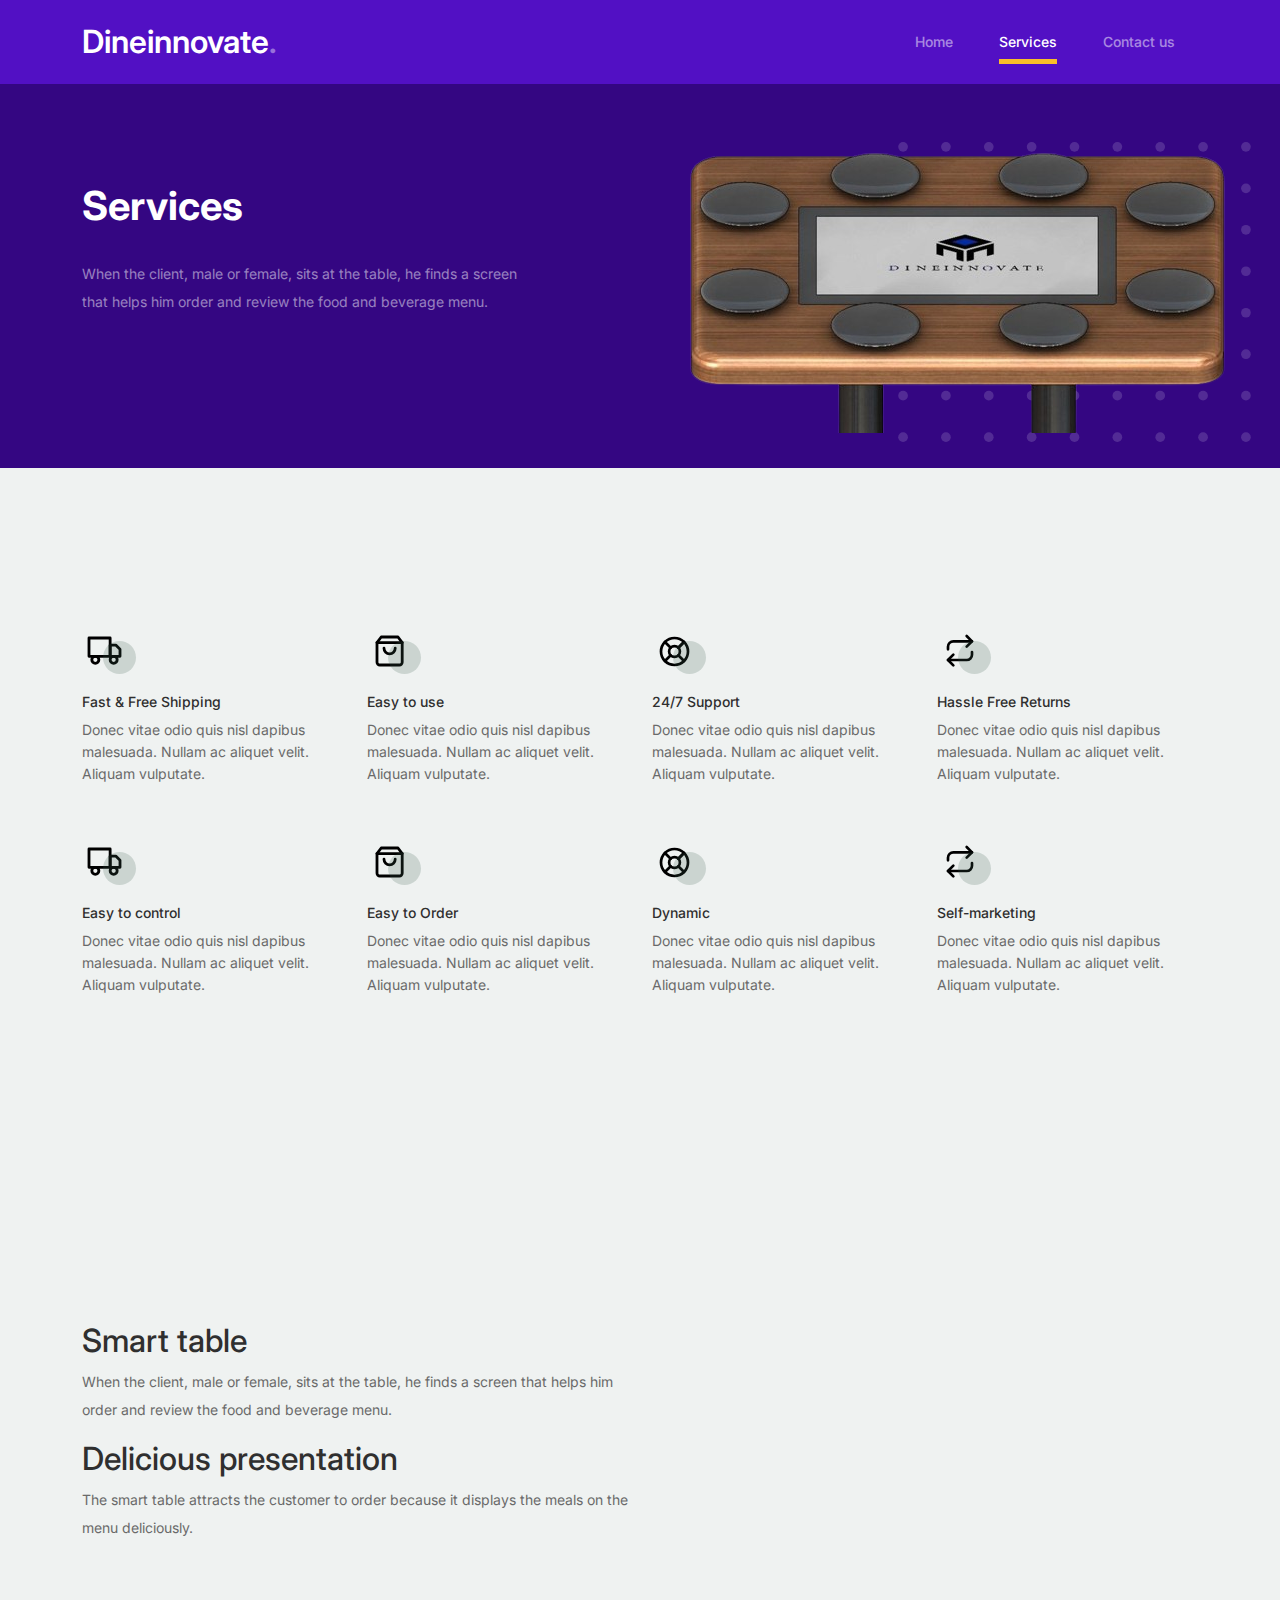
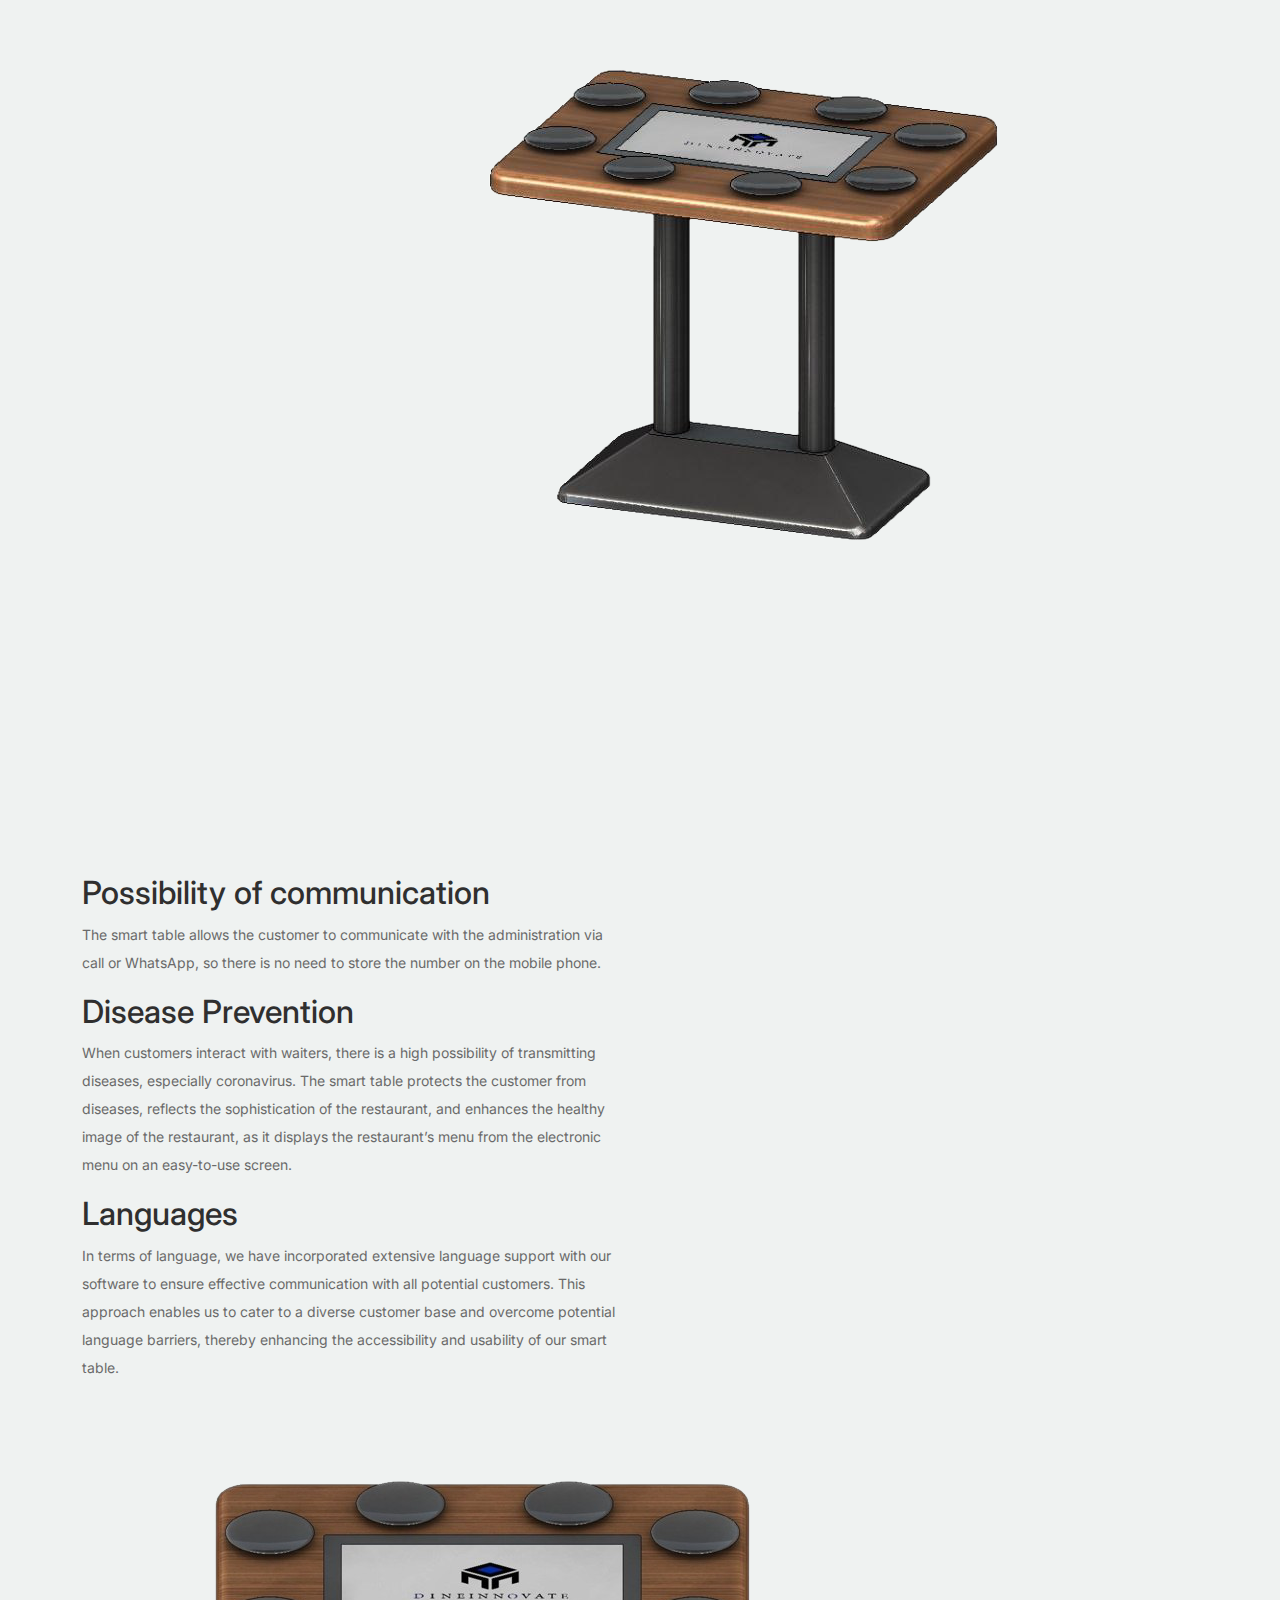
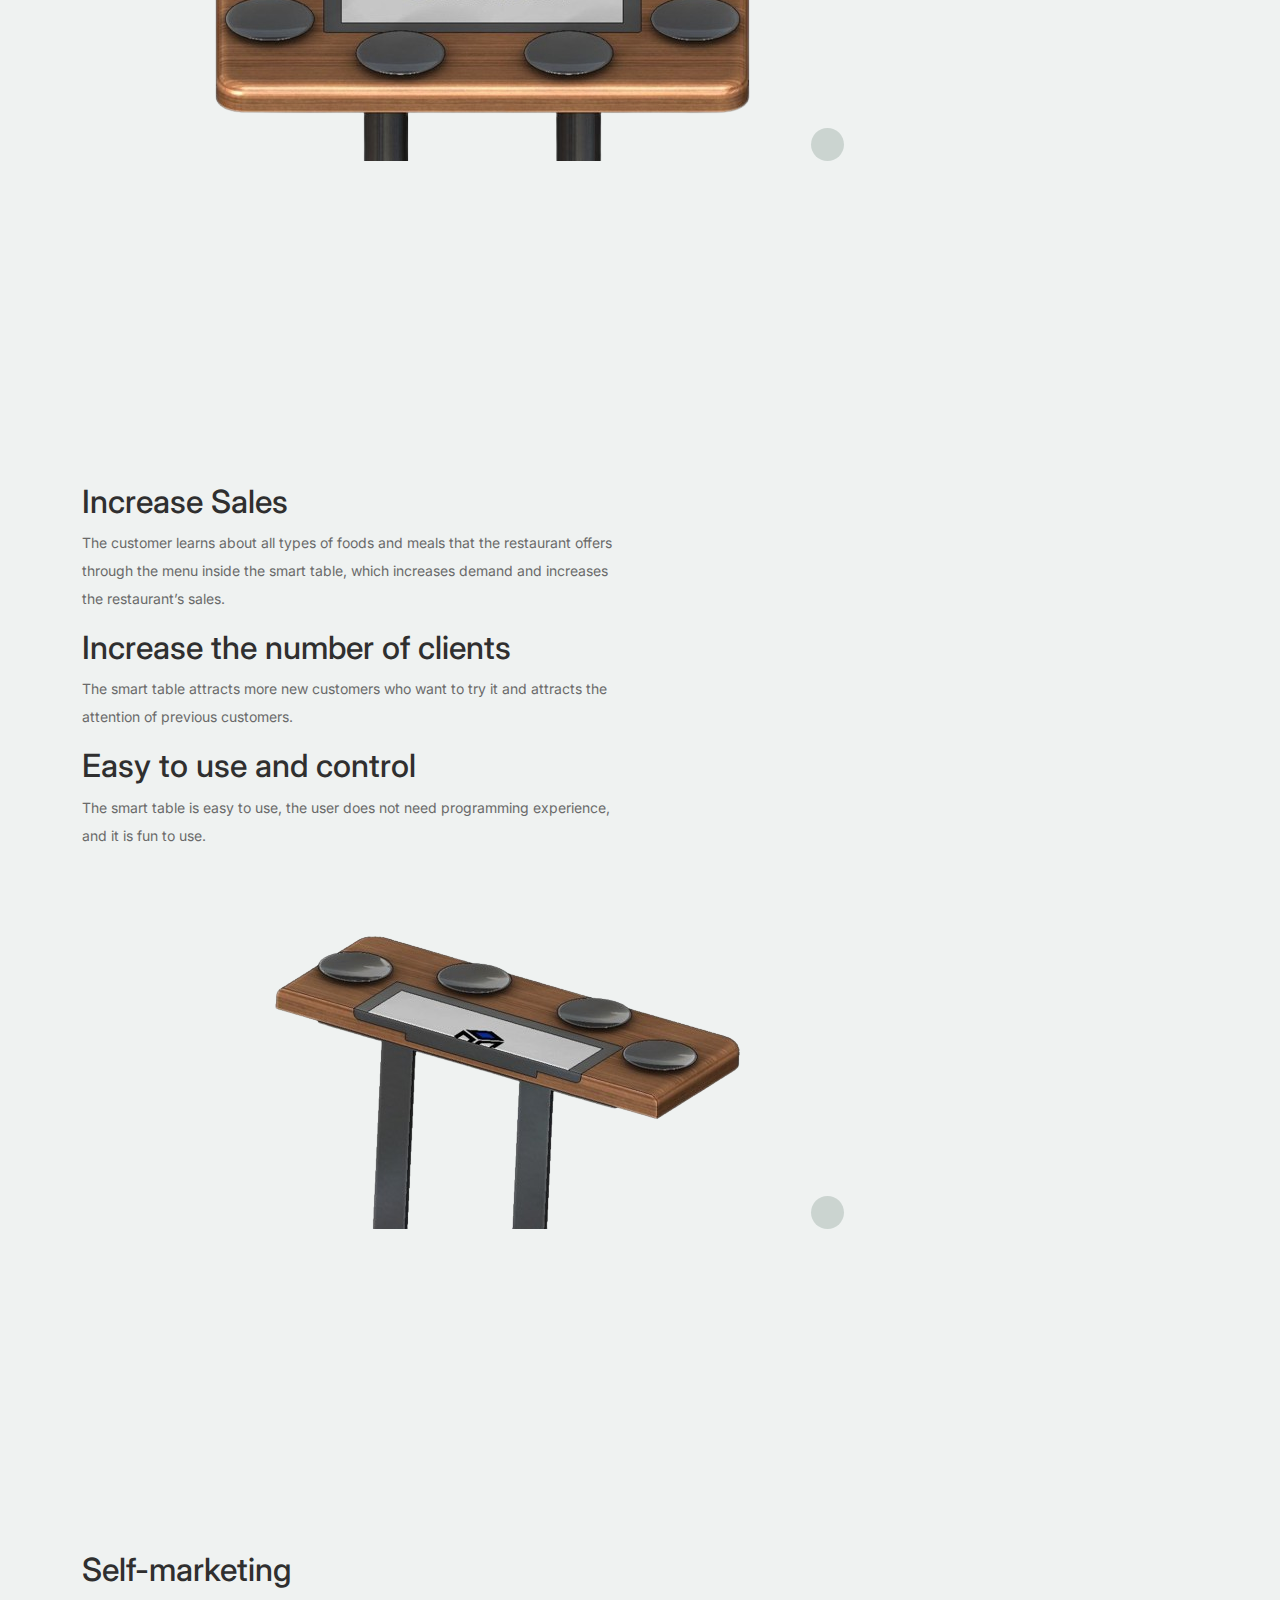
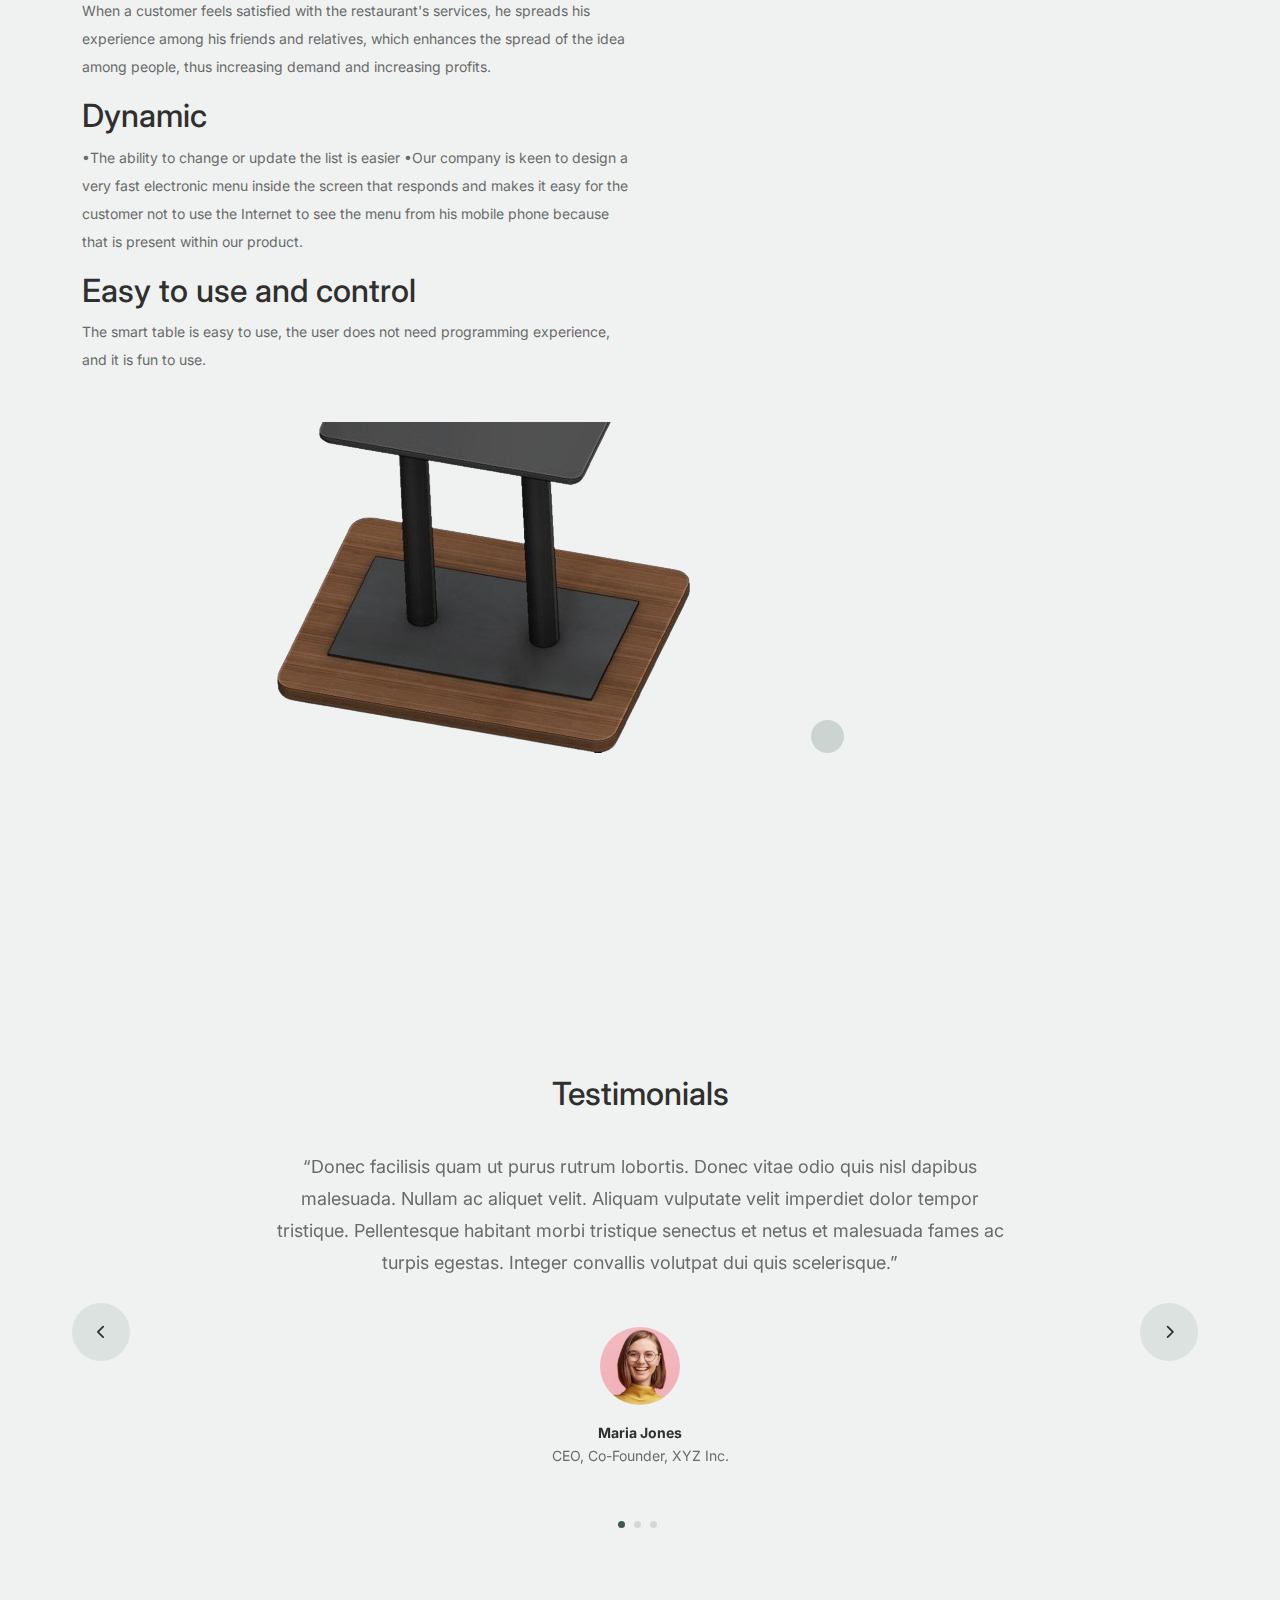
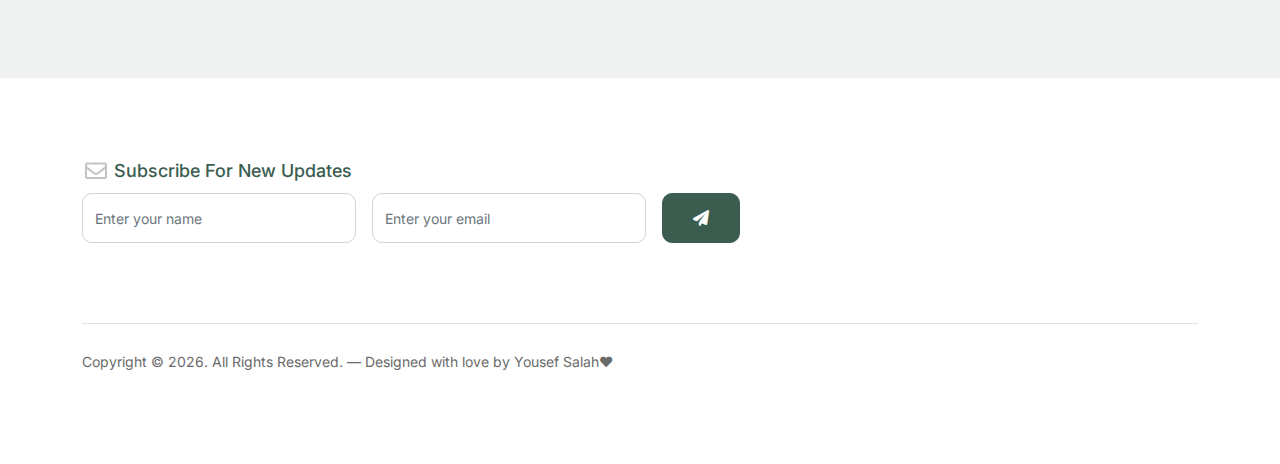
==== services.html @ 90ffde52 "first" ====
<!-- /*
* Bootstrap 5
* Template Name: Furni
* Template Author: Untree.co
* Template URI: https://untree.co/
* License: https://creativecommons.org/licenses/by/3.0/
*/ -->
<!doctype html>
<html lang="en">
<head>
	<meta charset="utf-8">
	<meta name="viewport" content="width=device-width, initial-scale=1, shrink-to-fit=no">
	<meta name="author" content="Untree.co">
	<link rel="shortcut icon" href="icon-removebg-preview.png">

	<meta name="description" content="" />
	<meta name="keywords" content="bootstrap, bootstrap4" />

	<!-- Bootstrap CSS -->
	<link href="css/bootstrap.min.css" rel="stylesheet">
	<link href="https://cdnjs.cloudflare.com/ajax/libs/font-awesome/6.0.0-beta3/css/all.min.css" rel="stylesheet">
	<link href="css/tiny-slider.css" rel="stylesheet">
	<link href="css/style.css" rel="stylesheet">
	<title>Dineinnovate</title>
</head>

	<body>

		<!-- Start Header/Navigation -->
		<nav class="custom-navbar navbar navbar navbar-expand-md navbar-dark bg-dark" arial-label="Furni navigation bar">
		
			<div class="container">
				<a class="navbar-brand" href="index.html">Dineinnovate<span>.</span></a>
		
				<button class="navbar-toggler" type="button" data-bs-toggle="collapse" data-bs-target="#navbarsFurni"
					aria-controls="navbarsFurni" aria-expanded="false" aria-label="Toggle navigation">
					<span class="navbar-toggler-icon"></span>
				</button>
		
				<div class="collapse navbar-collapse" id="navbarsFurni">
					<ul class="custom-navbar-nav navbar-nav ms-auto mb-2 mb-md-0">
						<li >
							<a class="nav-link" href="index.html">Home</a>
						</li>
		
						<li class="nav-item active"><a class="nav-link active" href="services.html">Services</a></li>
						<li><a class="nav-link" href="contact.html">Contact us</a></li>
					</ul>
				</div>
			</div>
		
		</nav>
		<!-- End Header/Navigation -->

		<!-- Start Hero Section -->
			<div class="hero">
				<div class="container">
					<div class="row justify-content-between">
						<div class="col-lg-5">
							<div class="intro-excerpt">
								<h1>Services</h1>
								<p class="mb-4">When the client, male or female, sits at the table, he finds a screen that helps him order and review the food and
								beverage menu.</p>
								
							</div>
						</div>
						<div class="col-lg-7">
							<div class="hero-img-wrap">
								<img src="table/ta4-removebg-preview.png" class="img-fluid">
							</div>
						</div>
					</div>
				</div>
			</div>
		<!-- End Hero Section -->

		

		<!-- Start Why Choose Us Section -->
		<div class="why-choose-section">
			<div class="container">
				
				
				<div class="row my-5">
					<div class="col-6 col-md-6 col-lg-3 mb-4">
						<div class="feature">
							<div class="icon">
								<img src="images/truck.svg" alt="Image" class="imf-fluid">
							</div>
							<h3>Fast &amp; Free Shipping</h3>
							<p>Donec vitae odio quis nisl dapibus malesuada. Nullam ac aliquet velit. Aliquam vulputate.</p>
						</div>
					</div>

					<div class="col-6 col-md-6 col-lg-3 mb-4">
						<div class="feature">
							<div class="icon">
								<img src="images/bag.svg" alt="Image" class="imf-fluid">
							</div>
							<h3>Easy to use </h3>
							<p>Donec vitae odio quis nisl dapibus malesuada. Nullam ac aliquet velit. Aliquam vulputate.</p>
						</div>
					</div>

					<div class="col-6 col-md-6 col-lg-3 mb-4">
						<div class="feature">
							<div class="icon">
								<img src="images/support.svg" alt="Image" class="imf-fluid">
							</div>
							<h3>24/7 Support</h3>
							<p>Donec vitae odio quis nisl dapibus malesuada. Nullam ac aliquet velit. Aliquam vulputate.</p>
						</div>
					</div>

					<div class="col-6 col-md-6 col-lg-3 mb-4">
						<div class="feature">
							<div class="icon">
								<img src="images/return.svg" alt="Image" class="imf-fluid">
							</div>
							<h3>Hassle Free Returns</h3>
							<p>Donec vitae odio quis nisl dapibus malesuada. Nullam ac aliquet velit. Aliquam vulputate.</p>
						</div>
					</div>

					<div class="col-6 col-md-6 col-lg-3 mb-4">
						<div class="feature">
							<div class="icon">
								<img src="images/truck.svg" alt="Image" class="imf-fluid">
							</div>
							<h3>Easy to control</h3>
							<p>Donec vitae odio quis nisl dapibus malesuada. Nullam ac aliquet velit. Aliquam vulputate.</p>
						</div>
					</div>

					<div class="col-6 col-md-6 col-lg-3 mb-4">
						<div class="feature">
							<div class="icon">
								<img src="images/bag.svg" alt="Image" class="imf-fluid">
							</div>
							<h3>Easy to Order</h3>
							<p>Donec vitae odio quis nisl dapibus malesuada. Nullam ac aliquet velit. Aliquam vulputate.</p>
						</div>
					</div>

					<div class="col-6 col-md-6 col-lg-3 mb-4">
						<div class="feature">
							<div class="icon">
								<img src="images/support.svg" alt="Image" class="imf-fluid">
							</div>
							<h3>Dynamic</h3>
							<p>Donec vitae odio quis nisl dapibus malesuada. Nullam ac aliquet velit. Aliquam vulputate.</p>
						</div>
					</div>

					<div class="col-6 col-md-6 col-lg-3 mb-4">
						<div class="feature">
							<div class="icon">
								<img src="images/return.svg" alt="Image" class="imf-fluid">
							</div>
							<h3>Self-marketing</h3>
							<p>Donec vitae odio quis nisl dapibus malesuada. Nullam ac aliquet velit. Aliquam vulputate.</p>
						</div>
					</div>

				</div>
			
			</div>
		</div>
		<!-- End Why Choose Us Section -->

		<!-- Start Why Choose Us Section -->
		<div class="why-choose-section">
			<div class="container">
				<div class="row justify-content-between">
					<div class="col-lg-6">
						<h2 class="section-title">Smart table</h2>
						<p>When the client, male or female, sits at the table,
							 he finds a screen that helps him order and review the food and
						beverage menu.</p>
						<h2 class="section-title">Delicious presentation</h2>
						<p>The smart table attracts the customer to order because it displays the meals on the menu deliciously.</p>
		
						<div class="row my-5">
							
		
							<div class="col-6 col-md-6">
								<div class="feature">
									<div class="icon">
										<img src="table/ta.jpg.png" alt="Image" class="imf-fluid">
									</div>
								</div>
							</div>

							
		
						</div>
					</div>
		
					
		
				</div>
			</div>
		</div>
		<!-- End Why Choose Us Section -->
		<!-- Start Why Choose Us Section -->
		<div class="why-choose-section">
			<div class="container">
				<div class="row justify-content-between">
					<div class="col-lg-6">
						<h2 class="section-title">Possibility of communication</h2>
						<p>The smart table allows the customer to communicate with the administration via call or WhatsApp, so there is no need to
						store the number on the mobile phone.</p>
						<h2 class="section-title">Disease Prevention</h2>
						<p>When customers interact with waiters, there is a high possibility of transmitting diseases, especially coronavirus. The
						smart table protects the customer from diseases, reflects the sophistication of the restaurant, and enhances the healthy
						image of the restaurant, as it displays the restaurant’s menu from the electronic menu on an easy-to-use screen.</p>
						<h2 class="section-title">Languages</h2>
						<p>In terms of language, we have incorporated extensive language support with our software to ensure effective
						communication with all potential customers. This approach enables us to cater to a diverse customer base and overcome
						potential language barriers, thereby enhancing the accessibility and usability of our smart table.</p>
		
						<div class="row my-5">
							
		
							<div class="col-6 col-md-6">
								<div class="feature">
									<div class="icon">
										<img src="table/ta4-removebg-preview.png" alt="Image" class="imf-fluid">
									</div>
								</div>
							</div>

							
		
						</div>
					</div>
		
					
		
				</div>
			</div>
		</div>
		<!-- End Why Choose Us Section -->
		<!-- Start Why Choose Us Section -->
		<div class="why-choose-section">
			<div class="container">
				<div class="row justify-content-between">
					<div class="col-lg-6">
						<h2 class="section-title">Increase Sales</h2>
						<p>The customer learns about all types of foods and meals that the restaurant offers through the menu inside the smart
						table, which increases demand and increases the restaurant’s sales.</p>
						<h2 class="section-title">Increase the number of clients</h2>
						<p>The smart table attracts more new customers who want to try it and attracts the attention of previous customers.</p>
						<h2 class="section-title">Easy to use and control</h2>
						<p>The smart table is easy to use, the user does not need programming experience, and it is fun to use.</p>
		
						<div class="row my-5">
		
		
							<div class="col-6 col-md-6">
								<div class="feature">
									<div class="icon">
										<img src="table/ta3-removebg-preview.png" alt="Image" class="imf-fluid">
									</div>
								</div>
							</div>
		
		
		
						</div>
					</div>
		
		
		
				</div>
			</div>
		</div>
<div class="why-choose-section">
	<div class="container">
		<div class="row justify-content-between">
			<div class="col-lg-6">
				<h2 class="section-title">Self-marketing</h2>
				<p>When a customer feels satisfied with the restaurant's services, he spreads his experience among his
					friends and
					relatives, which enhances the spread of the idea among people, thus increasing demand and increasing
					profits.</p>
				<h2 class="section-title">Dynamic</h2>
				<p>•The ability to change or update the list is easier
					•Our company is keen to design a very fast electronic menu inside the screen that responds and makes
					it easy for the
					customer not to use the Internet to see the menu from his mobile phone because that is present
					within our product.
				</p>
				<h2 class="section-title">Easy to use and control</h2>
				<p>The smart table is easy to use, the user does not need programming experience, and it is fun to use.
				</p>

				<div class="row my-5">


					<div class="col-6 col-md-6">
						<div class="feature">
							<div class="icon">
								<img src="table/ta2-removebg-preview.png" alt="Image" class="imf-fluid">
							</div>
						</div>
					</div>



				</div>
			</div>



		</div>
	</div>
</div>
		<!-- Start Testimonial Slider -->
		<div class="testimonial-section before-footer-section">
			<div class="container">
				<div class="row">
					<div class="col-lg-7 mx-auto text-center">
						<h2 class="section-title">Testimonials</h2>
					</div>
				</div>

				<div class="row justify-content-center">
					<div class="col-lg-12">
						<div class="testimonial-slider-wrap text-center">

							<div id="testimonial-nav">
								<span class="prev" data-controls="prev"><span class="fa fa-chevron-left"></span></span>
								<span class="next" data-controls="next"><span class="fa fa-chevron-right"></span></span>
							</div>

							<div class="testimonial-slider">
								
								<div class="item">
									<div class="row justify-content-center">
										<div class="col-lg-8 mx-auto">

											<div class="testimonial-block text-center">
												<blockquote class="mb-5">
													<p>&ldquo;Donec facilisis quam ut purus rutrum lobortis. Donec vitae odio quis nisl dapibus malesuada. Nullam ac aliquet velit. Aliquam vulputate velit imperdiet dolor tempor tristique. Pellentesque habitant morbi tristique senectus et netus et malesuada fames ac turpis egestas. Integer convallis volutpat dui quis scelerisque.&rdquo;</p>
												</blockquote>

												<div class="author-info">
													<div class="author-pic">
														<img src="images/person-1.png" alt="Maria Jones" class="img-fluid">
													</div>
													<h3 class="font-weight-bold">Maria Jones</h3>
													<span class="position d-block mb-3">CEO, Co-Founder, XYZ Inc.</span>
												</div>
											</div>

										</div>
									</div>
								</div> 
								<!-- END item -->

								<div class="item">
									<div class="row justify-content-center">
										<div class="col-lg-8 mx-auto">

											<div class="testimonial-block text-center">
												<blockquote class="mb-5">
													<p>&ldquo;Donec facilisis quam ut purus rutrum lobortis. Donec vitae odio quis nisl dapibus malesuada. Nullam ac aliquet velit. Aliquam vulputate velit imperdiet dolor tempor tristique. Pellentesque habitant morbi tristique senectus et netus et malesuada fames ac turpis egestas. Integer convallis volutpat dui quis scelerisque.&rdquo;</p>
												</blockquote>

												<div class="author-info">
													<div class="author-pic">
														<img src="images/person-1.png" alt="Maria Jones" class="img-fluid">
													</div>
													<h3 class="font-weight-bold">Maria Jones</h3>
													<span class="position d-block mb-3">CEO, Co-Founder, XYZ Inc.</span>
												</div>
											</div>

										</div>
									</div>
								</div> 
								<!-- END item -->

								<div class="item">
									<div class="row justify-content-center">
										<div class="col-lg-8 mx-auto">

											<div class="testimonial-block text-center">
												<blockquote class="mb-5">
													<p>&ldquo;Donec facilisis quam ut purus rutrum lobortis. Donec vitae odio quis nisl dapibus malesuada. Nullam ac aliquet velit. Aliquam vulputate velit imperdiet dolor tempor tristique. Pellentesque habitant morbi tristique senectus et netus et malesuada fames ac turpis egestas. Integer convallis volutpat dui quis scelerisque.&rdquo;</p>
												</blockquote>

												<div class="author-info">
													<div class="author-pic">
														<img src="images/person-1.png" alt="Maria Jones" class="img-fluid">
													</div>
													<h3 class="font-weight-bold">Maria Jones</h3>
													<span class="position d-block mb-3">CEO, Co-Founder, XYZ Inc.</span>
												</div>
											</div>

										</div>
									</div>
								</div> 
								<!-- END item -->

							</div>

						</div>
					</div>
				</div>
			</div>
		</div>
		<!-- End Testimonial Slider -->


		<footer class="footer-section">
			<div class="container relative">
		
		
				<div class="row">
					<div class="col-lg-8">
						<div class="subscription-form">
							<h3 class="d-flex align-items-center"><span class="me-1"><img src="images/envelope-outline.svg"
										alt="Image" class="img-fluid"></span><span>Subscribe For New Updates</span></h3>
		
							<form action="#" class="row g-3">
								<div class="col-auto">
									<input type="text" class="form-control" placeholder="Enter your name">
								</div>
								<div class="col-auto">
									<input type="email" class="form-control" placeholder="Enter your email">
								</div>
								<div class="col-auto">
									<button class="btn btn-primary">
										<span class="fa fa-paper-plane"></span>
									</button>
								</div>
							</form>
		
						</div>
					</div>
				</div>
		
		
		
				<div class="border-top copyright">
					<div class="row pt-4">
						<div class="col-lg-6">
							<p class="mb-2 text-center text-lg-start">Copyright &copy;
								<script>document.write( new Date().getFullYear() );</script>. All Rights Reserved.
								&mdash;
								Designed with love by Yousef Salah❤
		
							</p>
						</div>
		
		
		
					</div>
				</div>
		
			</div>
		</footer>
		<!-- End Footer Section -->	


		<script src="js/bootstrap.bundle.min.js"></script>
		<script src="js/tiny-slider.js"></script>
		<script src="js/custom.js"></script>
	</body>

</html>
---- css/tiny-slider.css ----
.tns-outer{padding:0 !important}.tns-outer [hidden]{display:none !important}.tns-outer [aria-controls],.tns-outer [data-action]{cursor:pointer}.tns-slider{-webkit-transition:all 0s;-moz-transition:all 0s;transition:all 0s}.tns-slider>.tns-item{-webkit-box-sizing:border-box;-moz-box-sizing:border-box;box-sizing:border-box}.tns-horizontal.tns-subpixel{white-space:nowrap}.tns-horizontal.tns-subpixel>.tns-item{display:inline-block;vertical-align:top;white-space:normal}.tns-horizontal.tns-no-subpixel:after{content:'';display:table;clear:both}.tns-horizontal.tns-no-subpixel>.tns-item{float:left}.tns-horizontal.tns-carousel.tns-no-subpixel>.tns-item{margin-right:-100%}.tns-no-calc{position:relative;left:0}.tns-gallery{position:relative;left:0;min-height:1px}.tns-gallery>.tns-item{position:absolute;left:-100%;-webkit-transition:transform 0s, opacity 0s;-moz-transition:transform 0s, opacity 0s;transition:transform 0s, opacity 0s}.tns-gallery>.tns-slide-active{position:relative;left:auto !important}.tns-gallery>.tns-moving{-webkit-transition:all 0.25s;-moz-transition:all 0.25s;transition:all 0.25s}.tns-autowidth{display:inline-block}.tns-lazy-img{-webkit-transition:opacity 0.6s;-moz-transition:opacity 0.6s;transition:opacity 0.6s;opacity:0.6}.tns-lazy-img.tns-complete{opacity:1}.tns-ah{-webkit-transition:height 0s;-moz-transition:height 0s;transition:height 0s}.tns-ovh{overflow:hidden}.tns-visually-hidden{position:absolute;left:-10000em}.tns-transparent{opacity:0;visibility:hidden}.tns-fadeIn{opacity:1;filter:alpha(opacity=100);z-index:0}.tns-normal,.tns-fadeOut{opacity:0;filter:alpha(opacity=0);z-index:-1}.tns-vpfix{white-space:nowrap}.tns-vpfix>div,.tns-vpfix>li{display:inline-block}.tns-t-subp2{margin:0 auto;width:310px;position:relative;height:10px;overflow:hidden}.tns-t-ct{width:2333.3333333%;width:-webkit-calc(100% * 70 / 3);width:-moz-calc(100% * 70 / 3);width:calc(100% * 70 / 3);position:absolute;right:0}.tns-t-ct:after{content:'';display:table;clear:both}.tns-t-ct>div{width:1.4285714%;width:-webkit-calc(100% / 70);width:-moz-calc(100% / 70);width:calc(100% / 70);height:10px;float:left}

/*# sourceMappingURL=sourcemaps/tiny-slider.css.map */
---- css/style.css ----
/*
* Template Name: UntreeStore
* Template Author: Untree.co
* Author URI: https://untree.co/
* License: https://creativecommons.org/licenses/by/3.0/
*/
@import url("https://fonts.googleapis.com/css2?family=Inter:wght@400;500;600;700;800&display=swap");
body {
  overflow-x: hidden;
  position: relative; }

body {
  font-family: "Inter", sans-serif;
  font-weight: 400;
  line-height: 28px;
  color: #6a6a6a;
  font-size: 14px;
  background-color: #eff2f1; }

a {
  text-decoration: none;
  -webkit-transition: .3s all ease;
  -o-transition: .3s all ease;
  transition: .3s all ease;
  color: #2f2f2f;
  text-decoration: underline; }
  a:hover {
    color: #2f2f2f;
    text-decoration: none; }
  a.more {
    font-weight: 600; }

.custom-navbar {
  background: #5210c4 !important;
  padding-top: 20px;
  padding-bottom: 20px; }
  .custom-navbar .navbar-brand {
    font-size: 32px;
    font-weight: 600; }
    .custom-navbar .navbar-brand > span {
      opacity: .4; }
  .custom-navbar .navbar-toggler {
    border-color: transparent; }
    .custom-navbar .navbar-toggler:active, .custom-navbar .navbar-toggler:focus {
      -webkit-box-shadow: none;
      box-shadow: none;
      outline: none; }
  @media (min-width: 992px) {
    .custom-navbar .custom-navbar-nav li {
      margin-left: 15px;
      margin-right: 15px; } }
  .custom-navbar .custom-navbar-nav li a {
    font-weight: 500;
    color: #ffffff !important;
    opacity: .5;
    -webkit-transition: .3s all ease;
    -o-transition: .3s all ease;
    transition: .3s all ease;
    position: relative; }
    @media (min-width: 768px) {
      .custom-navbar .custom-navbar-nav li a:before {
        content: "";
        position: absolute;
        bottom: 0;
        left: 8px;
        right: 8px;
        background: #f9bf29;
        height: 5px;
        opacity: 1;
        visibility: visible;
        width: 0;
        -webkit-transition: .15s all ease-out;
        -o-transition: .15s all ease-out;
        transition: .15s all ease-out; } }
    .custom-navbar .custom-navbar-nav li a:hover {
      opacity: 1; }
      .custom-navbar .custom-navbar-nav li a:hover:before {
        width: calc(100% - 16px); }
  .custom-navbar .custom-navbar-nav li.active a {
    opacity: 1; }
    .custom-navbar .custom-navbar-nav li.active a:before {
      width: calc(100% - 16px); }
  .custom-navbar .custom-navbar-cta {
    margin-left: 0 !important;
    -webkit-box-orient: horizontal;
    -webkit-box-direction: normal;
    -ms-flex-direction: row;
    flex-direction: row; }
    @media (min-width: 768px) {
      .custom-navbar .custom-navbar-cta {
        margin-left: 40px !important; } }
    .custom-navbar .custom-navbar-cta li {
      margin-left: 0px;
      margin-right: 0px; }
      .custom-navbar .custom-navbar-cta li:first-child {
        margin-right: 20px; }

.hero {
  background: #340682;
  padding: calc(4rem - 30px) 0 0rem 0; }
  @media (min-width: 768px) {
    .hero {
      padding: calc(4rem - 30px) 0 4rem 0; } }
  @media (min-width: 992px) {
    .hero {
      padding: calc(8rem - 30px) 0 8rem 0; } }
  .hero .intro-excerpt {
    position: relative;
    z-index: 4; }
    @media (min-width: 992px) {
      .hero .intro-excerpt {
        max-width: 450px; } }
  .hero h1 {
    font-weight: 700;
    color: #ffffff;
    margin-bottom: 30px; }
    @media (min-width: 1400px) {
      .hero h1 {
        font-size: 54px; } }
  .hero p {
    color: rgba(255, 255, 255, 0.5);
    margin-botom: 30px; }
  .hero .hero-img-wrap {
    position: relative; }
    .hero .hero-img-wrap img {
      position: relative;
      top: 0px;
      right: 0px;
      z-index: 2;
      max-width: 160%;
      left: 0px; }
      @media (min-width: 768px) {
        .hero .hero-img-wrap img {
          right: 0px;
          left: -100px; } }
      @media (min-width: 992px) {
        .hero .hero-img-wrap img {
          left: 0px;
          top: -80px;
          position: absolute;
          right: -50px; } }
      @media (min-width: 1200px) {
        .hero .hero-img-wrap img {
          left: 0px;
          top: -80px;
          right: -100px; } }
    .hero .hero-img-wrap:after {
      content: "";
      position: absolute;
      width: 400px;
      height: 300px;
      background-image: url("../images/dots-light.svg");
      background-size: contain;
      background-repeat: no-repeat;
      right: -100px;
      top: -0px; }
      @media (min-width: 1200px) {
        .hero .hero-img-wrap:after {
          top: -40px; } }

.btn {
  font-weight: 600;
  padding: 12px 30px;
  border-radius: 30px;
  color: #ffffff;
  background: #2f2f2f;
  border-color: #2f2f2f; }
  .btn:hover {
    color: #ffffff;
    background: #222222;
    border-color: #222222; }
  .btn:active, .btn:focus {
    outline: none !important;
    -webkit-box-shadow: none;
    box-shadow: none; }
  .btn.btn-primary {
    background: #3b5d50;
    border-color: #3b5d50; }
    .btn.btn-primary:hover {
      background: #314d43;
      border-color: #314d43; }
  .btn.btn-secondary {
    color: #2f2f2f;
    background: #f9bf29;
    border-color: #f9bf29; }
    .btn.btn-secondary:hover {
      background: #f8b810;
      border-color: #f8b810; }
  .btn.btn-white-outline {
    background: transparent;
    border-width: 2px;
    border-color: rgba(255, 255, 255, 0.3); }
    .btn.btn-white-outline:hover {
      border-color: white;
      color: #ffffff; }

.section-title {
  color: #2f2f2f; }

.product-section {
  padding: 7rem 0; }
  .product-section .product-item {
    text-align: center;
    text-decoration: none;
    display: block;
    position: relative;
    padding-bottom: 50px;
    cursor: pointer; }
    .product-section .product-item .product-thumbnail {
      margin-bottom: 30px;
      position: relative;
      top: 0;
      -webkit-transition: .3s all ease;
      -o-transition: .3s all ease;
      transition: .3s all ease; }
    .product-section .product-item h3 {
      font-weight: 600;
      font-size: 16px; }
    .product-section .product-item strong {
      font-weight: 800 !important;
      font-size: 18px !important; }
    .product-section .product-item h3, .product-section .product-item strong {
      color: #2f2f2f;
      text-decoration: none; }
    .product-section .product-item .icon-cross {
      position: absolute;
      width: 35px;
      height: 35px;
      display: inline-block;
      background: #2f2f2f;
      bottom: 15px;
      left: 50%;
      -webkit-transform: translateX(-50%);
      -ms-transform: translateX(-50%);
      transform: translateX(-50%);
      margin-bottom: -17.5px;
      border-radius: 50%;
      opacity: 0;
      visibility: hidden;
      -webkit-transition: .3s all ease;
      -o-transition: .3s all ease;
      transition: .3s all ease; }
      .product-section .product-item .icon-cross img {
        position: absolute;
        left: 50%;
        top: 50%;
        -webkit-transform: translate(-50%, -50%);
        -ms-transform: translate(-50%, -50%);
        transform: translate(-50%, -50%); }
    .product-section .product-item:before {
      bottom: 0;
      left: 0;
      right: 0;
      position: absolute;
      content: "";
      background: #dce5e4;
      height: 0%;
      z-index: -1;
      border-radius: 10px;
      -webkit-transition: .3s all ease;
      -o-transition: .3s all ease;
      transition: .3s all ease; }
    .product-section .product-item:hover .product-thumbnail {
      top: -25px; }
    .product-section .product-item:hover .icon-cross {
      bottom: 0;
      opacity: 1;
      visibility: visible; }
    .product-section .product-item:hover:before {
      height: 70%; }

.why-choose-section {
  padding: 7rem 0; }
  .why-choose-section .img-wrap {
    position: relative; }
    .why-choose-section .img-wrap:before {
      position: absolute;
      content: "";
      width: 255px;
      height: 217px;
      background-image: url("../images/dots-yellow.svg");
      background-repeat: no-repeat;
      background-size: contain;
      -webkit-transform: translate(-40%, -40%);
      -ms-transform: translate(-40%, -40%);
      transform: translate(-40%, -40%);
      z-index: -1; }
    .why-choose-section .img-wrap img {
      border-radius: 20px; }

.feature {
  margin-bottom: 30px; }
  .feature .icon {
    display: inline-block;
    position: relative;
    margin-bottom: 20px; }
    .feature .icon:before {
      content: "";
      width: 33px;
      height: 33px;
      position: absolute;
      background: rgba(59, 93, 80, 0.2);
      border-radius: 50%;
      right: -8px;
      bottom: 0; }
  .feature h3 {
    font-size: 14px;
    color: #2f2f2f; }
  .feature p {
    font-size: 14px;
    line-height: 22px;
    color: #6a6a6a; }

.we-help-section {
  padding: 7rem 0; }
  .we-help-section .imgs-grid {
    display: -ms-grid;
    display: grid;
    -ms-grid-columns: (1fr)[27];
    grid-template-columns: repeat(27, 1fr);
    position: relative; }
    .we-help-section .imgs-grid:before {
      position: absolute;
      content: "";
      width: 255px;
      height: 217px;
      background-image: url("../images/dots-green.svg");
      background-size: contain;
      background-repeat: no-repeat;
      -webkit-transform: translate(-40%, -40%);
      -ms-transform: translate(-40%, -40%);
      transform: translate(-40%, -40%);
      z-index: -1; }
    .we-help-section .imgs-grid .grid {
      position: relative; }
      .we-help-section .imgs-grid .grid img {
        border-radius: 20px;
        max-width: 100%; }
      .we-help-section .imgs-grid .grid.grid-1 {
        -ms-grid-column: 1;
        -ms-grid-column-span: 18;
        grid-column: 1 / span 18;
        -ms-grid-row: 1;
        -ms-grid-row-span: 27;
        grid-row: 1 / span 27; }
      .we-help-section .imgs-grid .grid.grid-2 {
        -ms-grid-column: 19;
        -ms-grid-column-span: 27;
        grid-column: 19 / span 27;
        -ms-grid-row: 1;
        -ms-grid-row-span: 5;
        grid-row: 1 / span 5;
        padding-left: 20px; }
      .we-help-section .imgs-grid .grid.grid-3 {
        -ms-grid-column: 14;
        -ms-grid-column-span: 16;
        grid-column: 14 / span 16;
        -ms-grid-row: 6;
        -ms-grid-row-span: 27;
        grid-row: 6 / span 27;
        padding-top: 20px; }

.custom-list {
  width: 100%; }
  .custom-list li {
    display: inline-block;
    width: calc(50% - 20px);
    margin-bottom: 12px;
    line-height: 1.5;
    position: relative;
    padding-left: 20px; }
    .custom-list li:before {
      content: "";
      width: 8px;
      height: 8px;
      border-radius: 50%;
      border: 2px solid #3b5d50;
      position: absolute;
      left: 0;
      top: 8px; }

.popular-product {
  padding: 0 0 7rem 0; }
  .popular-product .product-item-sm h3 {
    font-size: 14px;
    font-weight: 700;
    color: #2f2f2f; }
  .popular-product .product-item-sm a {
    text-decoration: none;
    color: #2f2f2f;
    -webkit-transition: .3s all ease;
    -o-transition: .3s all ease;
    transition: .3s all ease; }
    .popular-product .product-item-sm a:hover {
      color: rgba(47, 47, 47, 0.5); }
  .popular-product .product-item-sm p {
    line-height: 1.4;
    margin-bottom: 10px;
    font-size: 14px; }
  .popular-product .product-item-sm .thumbnail {
    margin-right: 10px;
    -webkit-box-flex: 0;
    -ms-flex: 0 0 120px;
    flex: 0 0 120px;
    position: relative; }
    .popular-product .product-item-sm .thumbnail:before {
      content: "";
      position: absolute;
      border-radius: 20px;
      background: #dce5e4;
      width: 98px;
      height: 98px;
      top: 50%;
      left: 50%;
      -webkit-transform: translate(-50%, -50%);
      -ms-transform: translate(-50%, -50%);
      transform: translate(-50%, -50%);
      z-index: -1; }

.testimonial-section {
  padding: 3rem 0 7rem 0; }

.testimonial-slider-wrap {
  position: relative; }
  .testimonial-slider-wrap .tns-inner {
    padding-top: 30px; }
  .testimonial-slider-wrap .item .testimonial-block blockquote {
    font-size: 16px; }
    @media (min-width: 768px) {
      .testimonial-slider-wrap .item .testimonial-block blockquote {
        line-height: 32px;
        font-size: 18px; } }
  .testimonial-slider-wrap .item .testimonial-block .author-info .author-pic {
    margin-bottom: 20px; }
    .testimonial-slider-wrap .item .testimonial-block .author-info .author-pic img {
      max-width: 80px;
      border-radius: 50%; }
  .testimonial-slider-wrap .item .testimonial-block .author-info h3 {
    font-size: 14px;
    font-weight: 700;
    color: #2f2f2f;
    margin-bottom: 0; }
  .testimonial-slider-wrap #testimonial-nav {
    position: absolute;
    top: 50%;
    z-index: 99;
    width: 100%;
    display: none; }
    @media (min-width: 768px) {
      .testimonial-slider-wrap #testimonial-nav {
        display: block; } }
    .testimonial-slider-wrap #testimonial-nav > span {
      cursor: pointer;
      position: absolute;
      width: 58px;
      height: 58px;
      line-height: 58px;
      border-radius: 50%;
      background: rgba(59, 93, 80, 0.1);
      color: #2f2f2f;
      -webkit-transition: .3s all ease;
      -o-transition: .3s all ease;
      transition: .3s all ease; }
      .testimonial-slider-wrap #testimonial-nav > span:hover {
        background: #3b5d50;
        color: #ffffff; }
    .testimonial-slider-wrap #testimonial-nav .prev {
      left: -10px; }
    .testimonial-slider-wrap #testimonial-nav .next {
      right: 0; }
  .testimonial-slider-wrap .tns-nav {
    position: absolute;
    bottom: -50px;
    left: 50%;
    -webkit-transform: translateX(-50%);
    -ms-transform: translateX(-50%);
    transform: translateX(-50%); }
    .testimonial-slider-wrap .tns-nav button {
      background: none;
      border: none;
      display: inline-block;
      position: relative;
      width: 0 !important;
      height: 7px !important;
      margin: 2px; }
      .testimonial-slider-wrap .tns-nav button:active, .testimonial-slider-wrap .tns-nav button:focus, .testimonial-slider-wrap .tns-nav button:hover {
        outline: none;
        -webkit-box-shadow: none;
        box-shadow: none;
        background: none; }
      .testimonial-slider-wrap .tns-nav button:before {
        display: block;
        width: 7px;
        height: 7px;
        left: 0;
        top: 0;
        position: absolute;
        content: "";
        border-radius: 50%;
        -webkit-transition: .3s all ease;
        -o-transition: .3s all ease;
        transition: .3s all ease;
        background-color: #d6d6d6; }
      .testimonial-slider-wrap .tns-nav button:hover:before, .testimonial-slider-wrap .tns-nav button.tns-nav-active:before {
        background-color: #3b5d50; }

.before-footer-section {
  padding: 7rem 0 12rem 0 !important; }

.blog-section {
  padding: 7rem 0 12rem 0; }
  .blog-section .post-entry a {
    text-decoration: none; }
  .blog-section .post-entry .post-thumbnail {
    display: block;
    margin-bottom: 20px; }
    .blog-section .post-entry .post-thumbnail img {
      border-radius: 20px;
      -webkit-transition: .3s all ease;
      -o-transition: .3s all ease;
      transition: .3s all ease; }
  .blog-section .post-entry .post-content-entry {
    padding-left: 15px;
    padding-right: 15px; }
    .blog-section .post-entry .post-content-entry h3 {
      font-size: 16px;
      margin-bottom: 0;
      font-weight: 600;
      margin-bottom: 7px; }
    .blog-section .post-entry .post-content-entry .meta {
      font-size: 14px; }
      .blog-section .post-entry .post-content-entry .meta a {
        font-weight: 600; }
  .blog-section .post-entry:hover .post-thumbnail img, .blog-section .post-entry:focus .post-thumbnail img {
    opacity: .7; }

.footer-section {
  padding: 80px 0;
  background: #ffffff; }
  .footer-section .relative {
    position: relative; }
  .footer-section a {
    text-decoration: none;
    color: #2f2f2f;
    -webkit-transition: .3s all ease;
    -o-transition: .3s all ease;
    transition: .3s all ease; }
    .footer-section a:hover {
      color: rgba(47, 47, 47, 0.5); }
  .footer-section .subscription-form {
    margin-bottom: 40px;
    position: relative;
    z-index: 2;
    margin-top: 100px; }
    @media (min-width: 992px) {
      .footer-section .subscription-form {
        margin-top: 0px;
        margin-bottom: 80px; } }
    .footer-section .subscription-form h3 {
      font-size: 18px;
      font-weight: 500;
      color: #3b5d50; }
    .footer-section .subscription-form .form-control {
      height: 50px;
      border-radius: 10px;
      font-family: "Inter", sans-serif; }
      .footer-section .subscription-form .form-control:active, .footer-section .subscription-form .form-control:focus {
        outline: none;
        -webkit-box-shadow: none;
        box-shadow: none;
        border-color: #3b5d50;
        -webkit-box-shadow: 0 1px 4px 0 rgba(0, 0, 0, 0.2);
        box-shadow: 0 1px 4px 0 rgba(0, 0, 0, 0.2); }
      .footer-section .subscription-form .form-control::-webkit-input-placeholder {
        font-size: 14px; }
      .footer-section .subscription-form .form-control::-moz-placeholder {
        font-size: 14px; }
      .footer-section .subscription-form .form-control:-ms-input-placeholder {
        font-size: 14px; }
      .footer-section .subscription-form .form-control:-moz-placeholder {
        font-size: 14px; }
    .footer-section .subscription-form .btn {
      border-radius: 10px !important; }
  .footer-section .sofa-img {
    position: absolute;
    top: -200px;
    z-index: 1;
    right: 0; }
    .footer-section .sofa-img img {
      max-width: 380px; }
  .footer-section .links-wrap {
    margin-top: 0px; }
    @media (min-width: 992px) {
      .footer-section .links-wrap {
        margin-top: 54px; } }
    .footer-section .links-wrap ul li {
      margin-bottom: 10px; }
  .footer-section .footer-logo-wrap .footer-logo {
    font-size: 32px;
    font-weight: 500;
    text-decoration: none;
    color: #3b5d50; }
  .footer-section .custom-social li {
    margin: 2px;
    display: inline-block; }
    .footer-section .custom-social li a {
      width: 40px;
      height: 40px;
      text-align: center;
      line-height: 40px;
      display: inline-block;
      background: #dce5e4;
      color: #3b5d50;
      border-radius: 50%; }
      .footer-section .custom-social li a:hover {
        background: #3b5d50;
        color: #ffffff; }
  .footer-section .border-top {
    border-color: #dce5e4; }
    .footer-section .border-top.copyright {
      font-size: 14px !important; }

.untree_co-section {
  padding: 7rem 0; }

.form-control {
  height: 50px;
  border-radius: 10px;
  font-family: "Inter", sans-serif; }
  .form-control:active, .form-control:focus {
    outline: none;
    -webkit-box-shadow: none;
    box-shadow: none;
    border-color: #3b5d50;
    -webkit-box-shadow: 0 1px 4px 0 rgba(0, 0, 0, 0.2);
    box-shadow: 0 1px 4px 0 rgba(0, 0, 0, 0.2); }
  .form-control::-webkit-input-placeholder {
    font-size: 14px; }
  .form-control::-moz-placeholder {
    font-size: 14px; }
  .form-control:-ms-input-placeholder {
    font-size: 14px; }
  .form-control:-moz-placeholder {
    font-size: 14px; }

.service {
  line-height: 1.5; }
  .service .service-icon {
    border-radius: 10px;
    -webkit-box-flex: 0;
    -ms-flex: 0 0 50px;
    flex: 0 0 50px;
    height: 50px;
    line-height: 50px;
    text-align: center;
    background: #3b5d50;
    margin-right: 20px;
    color: #ffffff; }

textarea {
  height: auto !important; }

.site-blocks-table {
  overflow: auto; }
  .site-blocks-table .product-thumbnail {
    width: 200px; }
  .site-blocks-table .btn {
    padding: 2px 10px; }
  .site-blocks-table thead th {
    padding: 30px;
    text-align: center;
    border-width: 0px !important;
    vertical-align: middle;
    color: rgba(0, 0, 0, 0.8);
    font-size: 18px; }
  .site-blocks-table td {
    padding: 20px;
    text-align: center;
    vertical-align: middle;
    color: rgba(0, 0, 0, 0.8); }
  .site-blocks-table tbody tr:first-child td {
    border-top: 1px solid #3b5d50 !important; }
  .site-blocks-table .btn {
    background: none !important;
    color: #000000;
    border: none;
    height: auto !important; }

.site-block-order-table th {
  border-top: none !important;
  border-bottom-width: 1px !important; }

.site-block-order-table td, .site-block-order-table th {
  color: #000000; }

.couponcode-wrap input {
  border-radius: 10px !important; }

.text-primary {
  color: #3b5d50 !important; }

.thankyou-icon {
  position: relative;
  color: #3b5d50; }
  .thankyou-icon:before {
    position: absolute;
    content: "";
    width: 50px;
    height: 50px;
    border-radius: 50%;
    background: rgba(59, 93, 80, 0.2); }
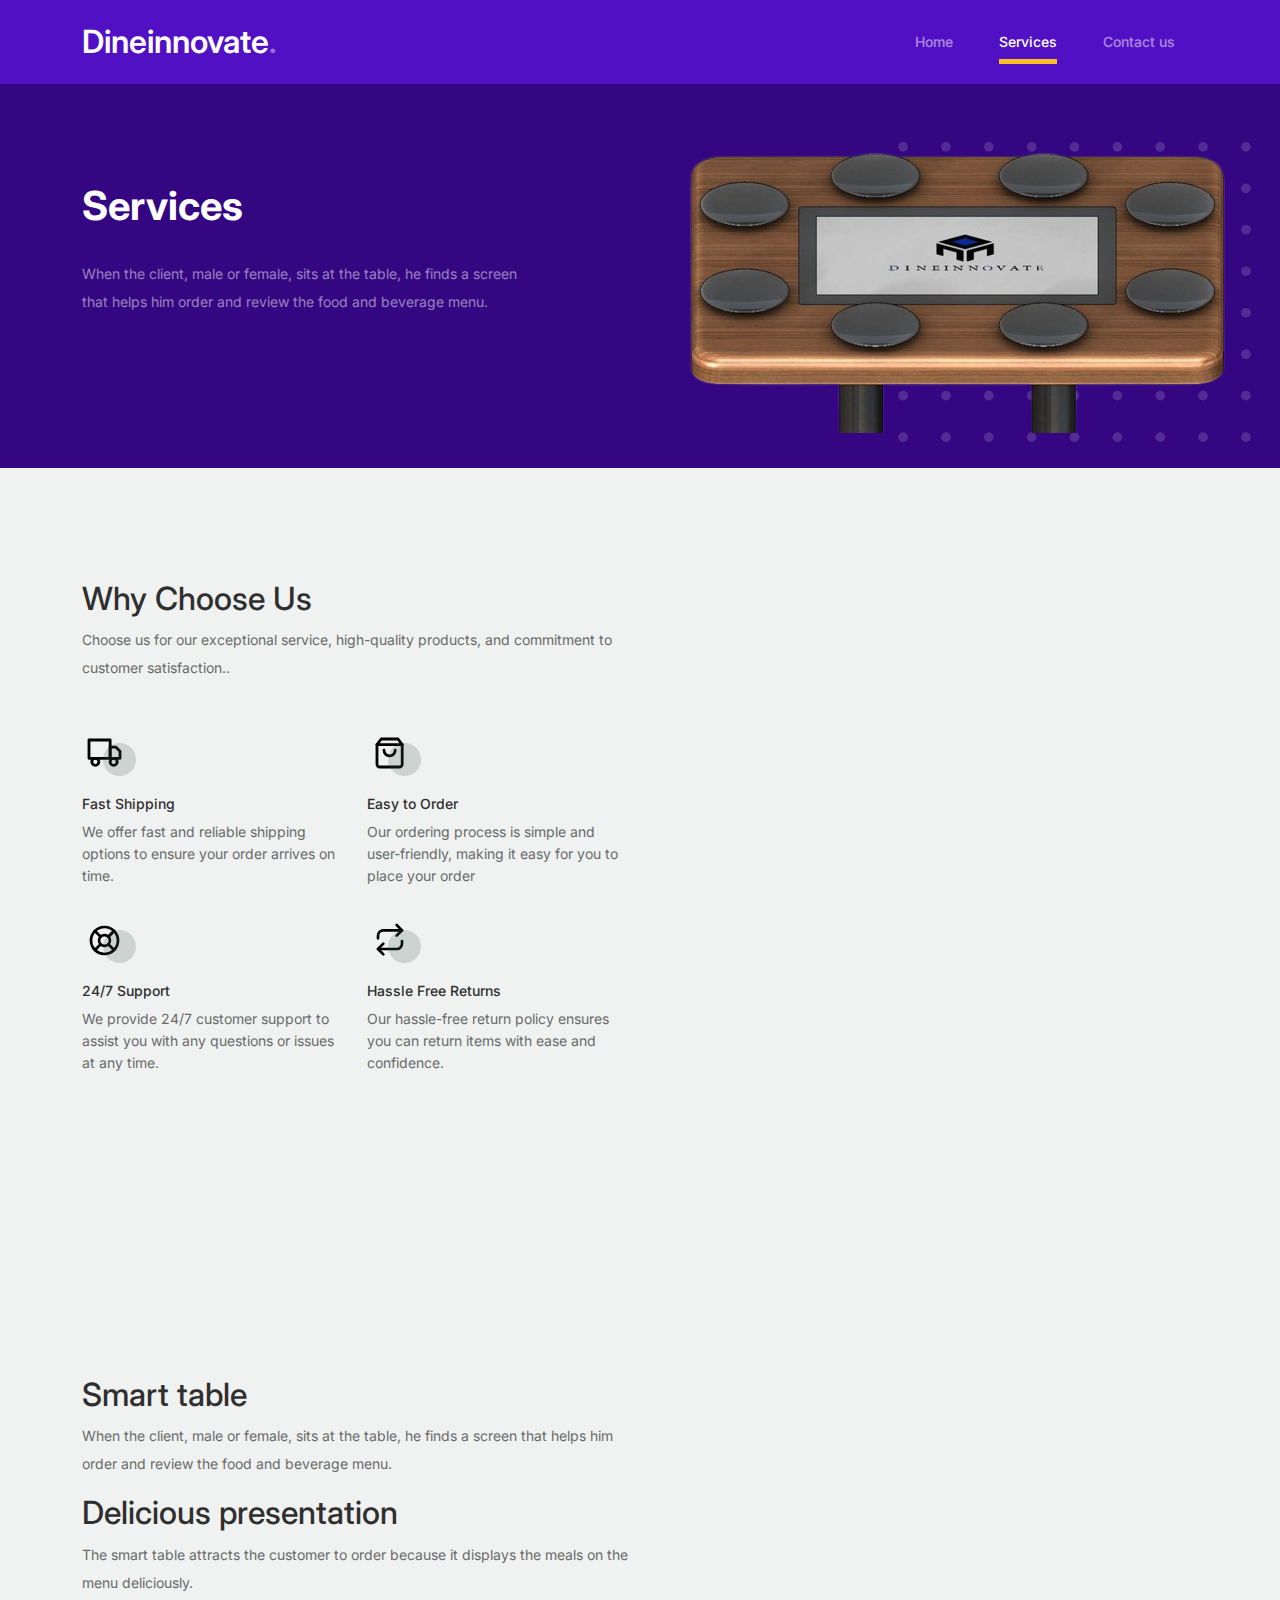
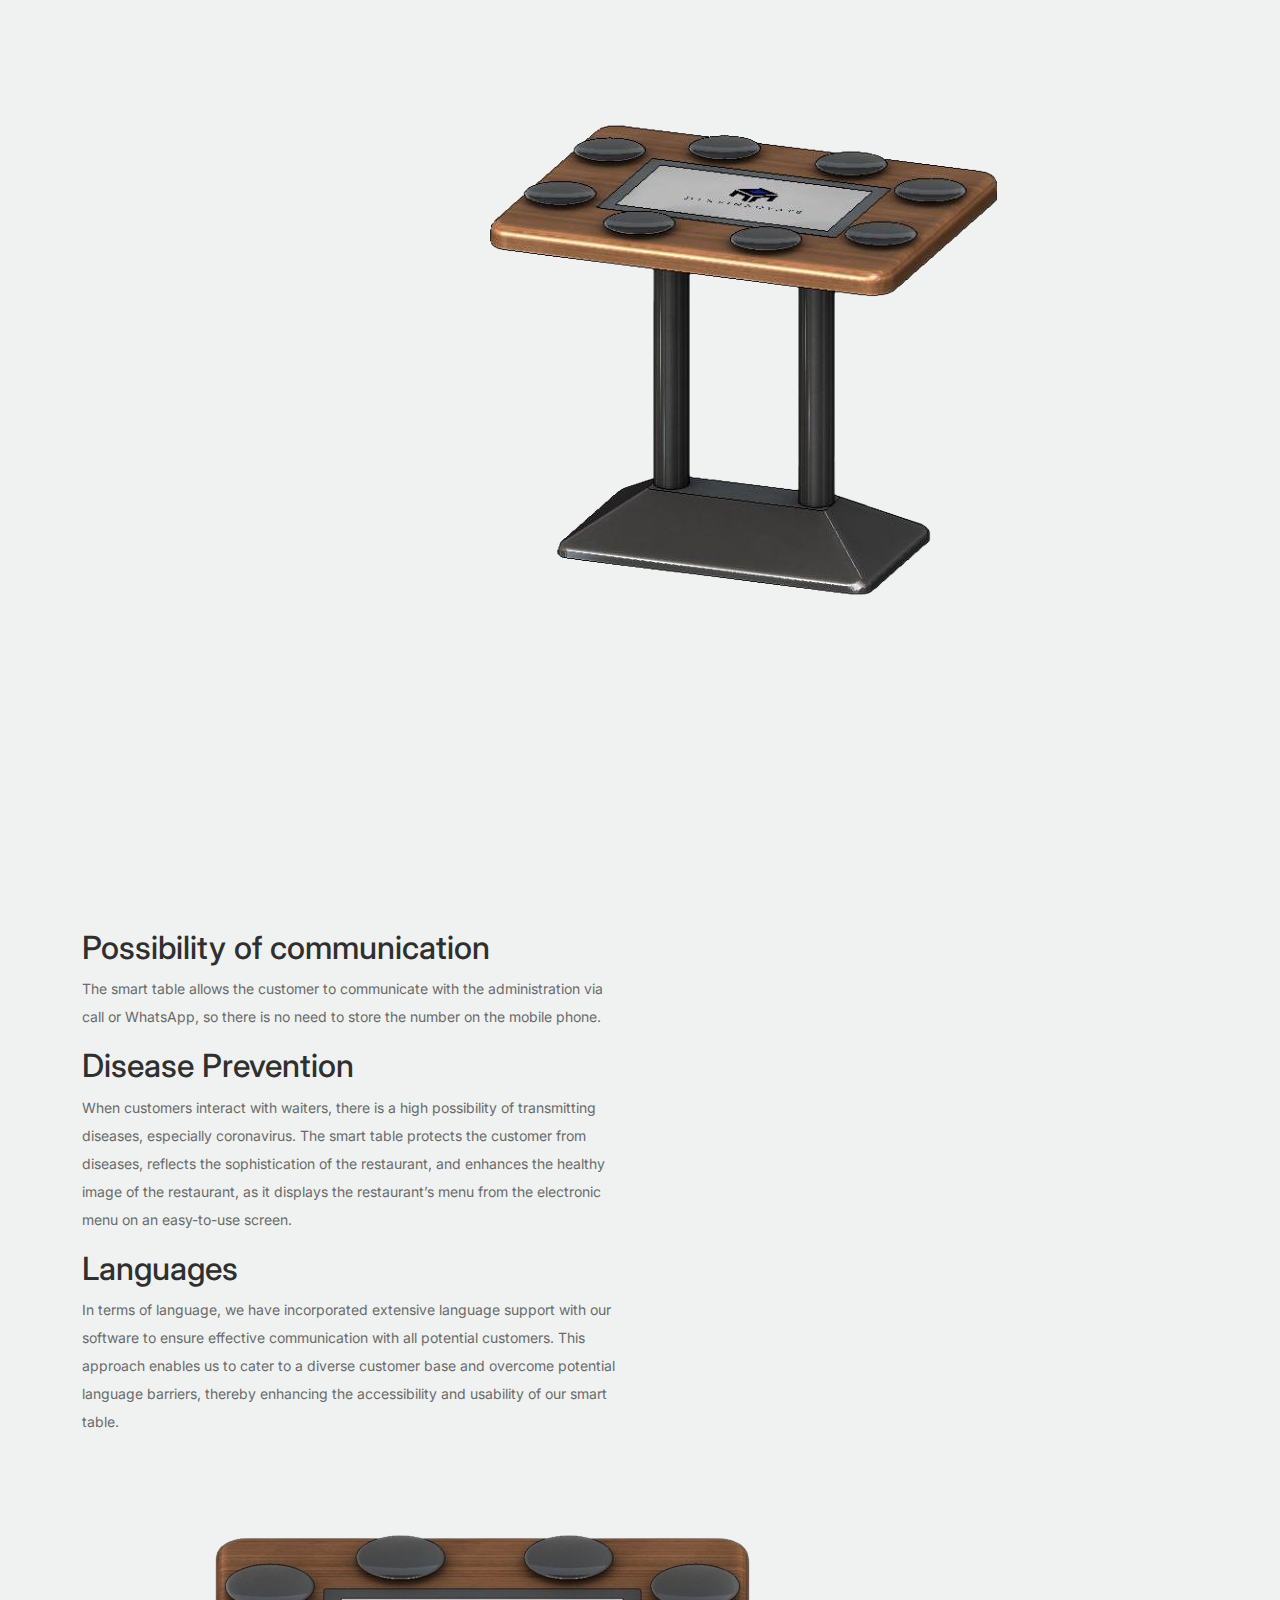
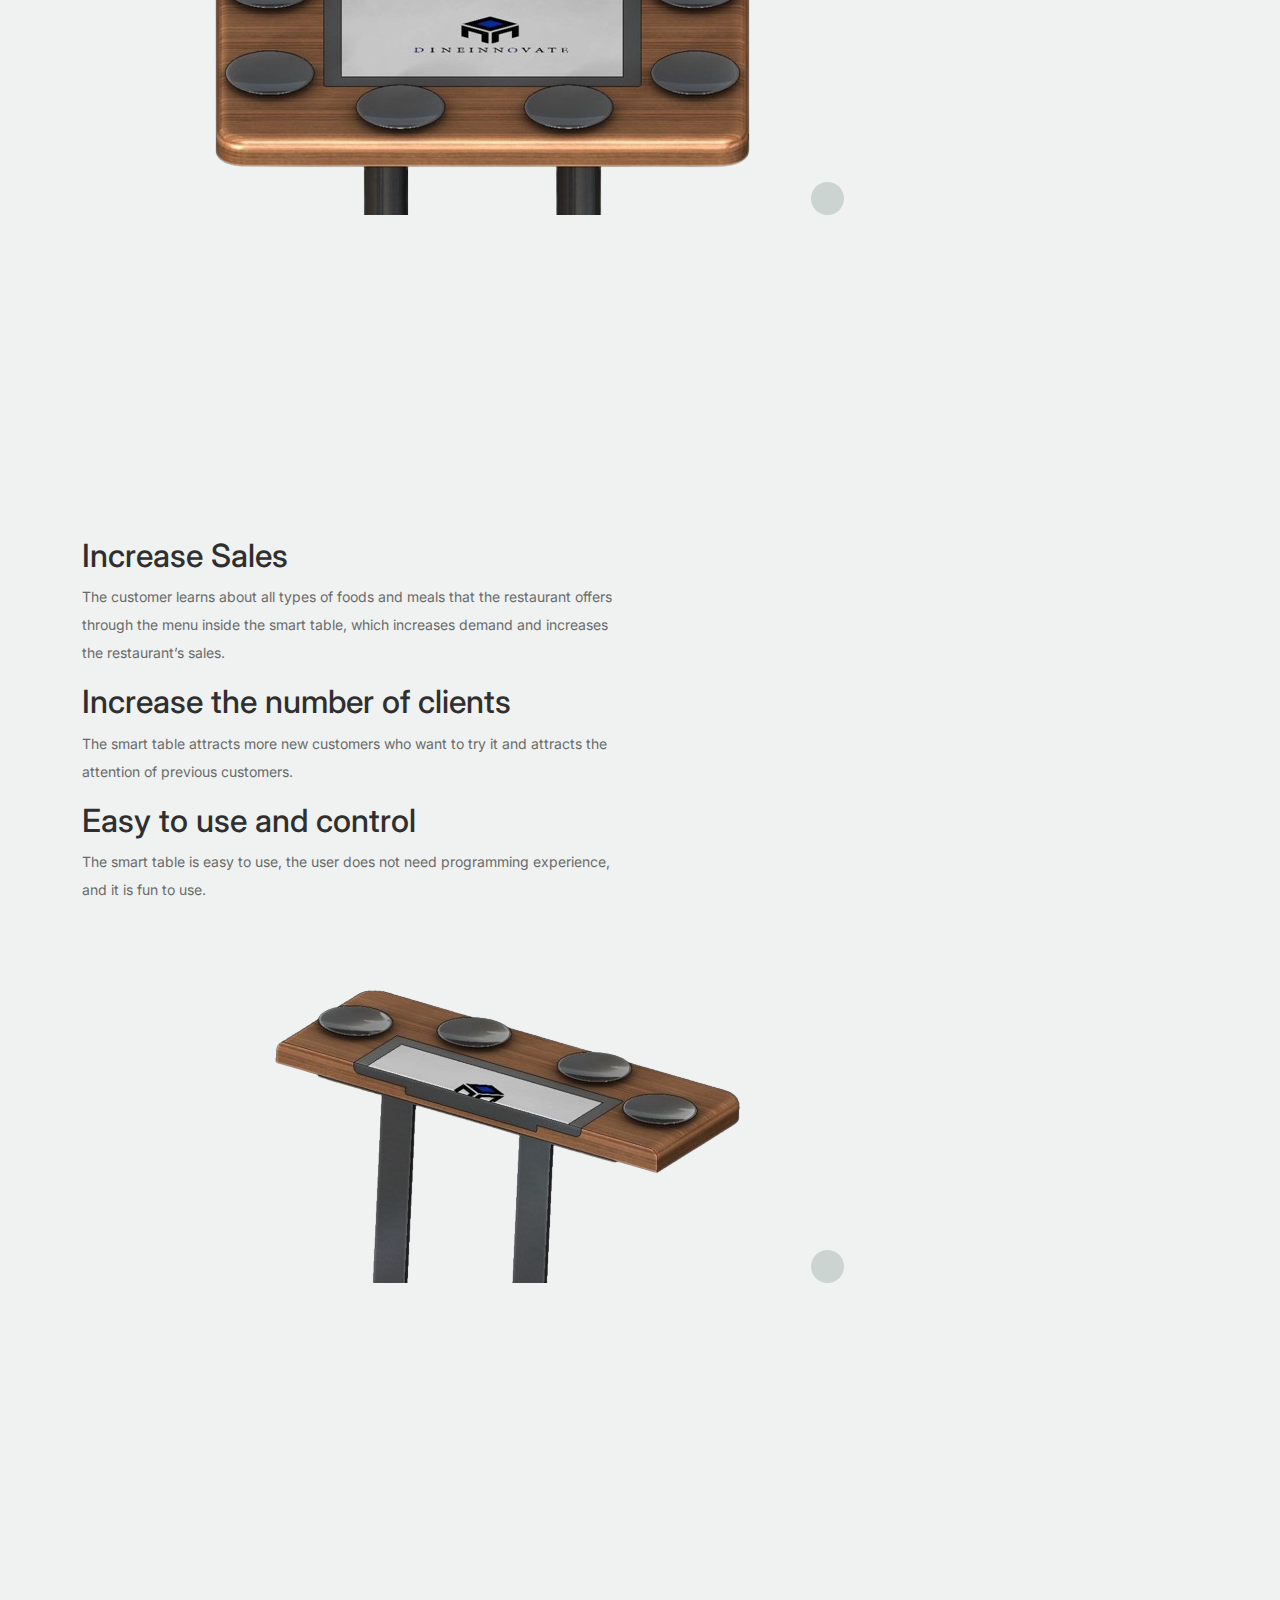
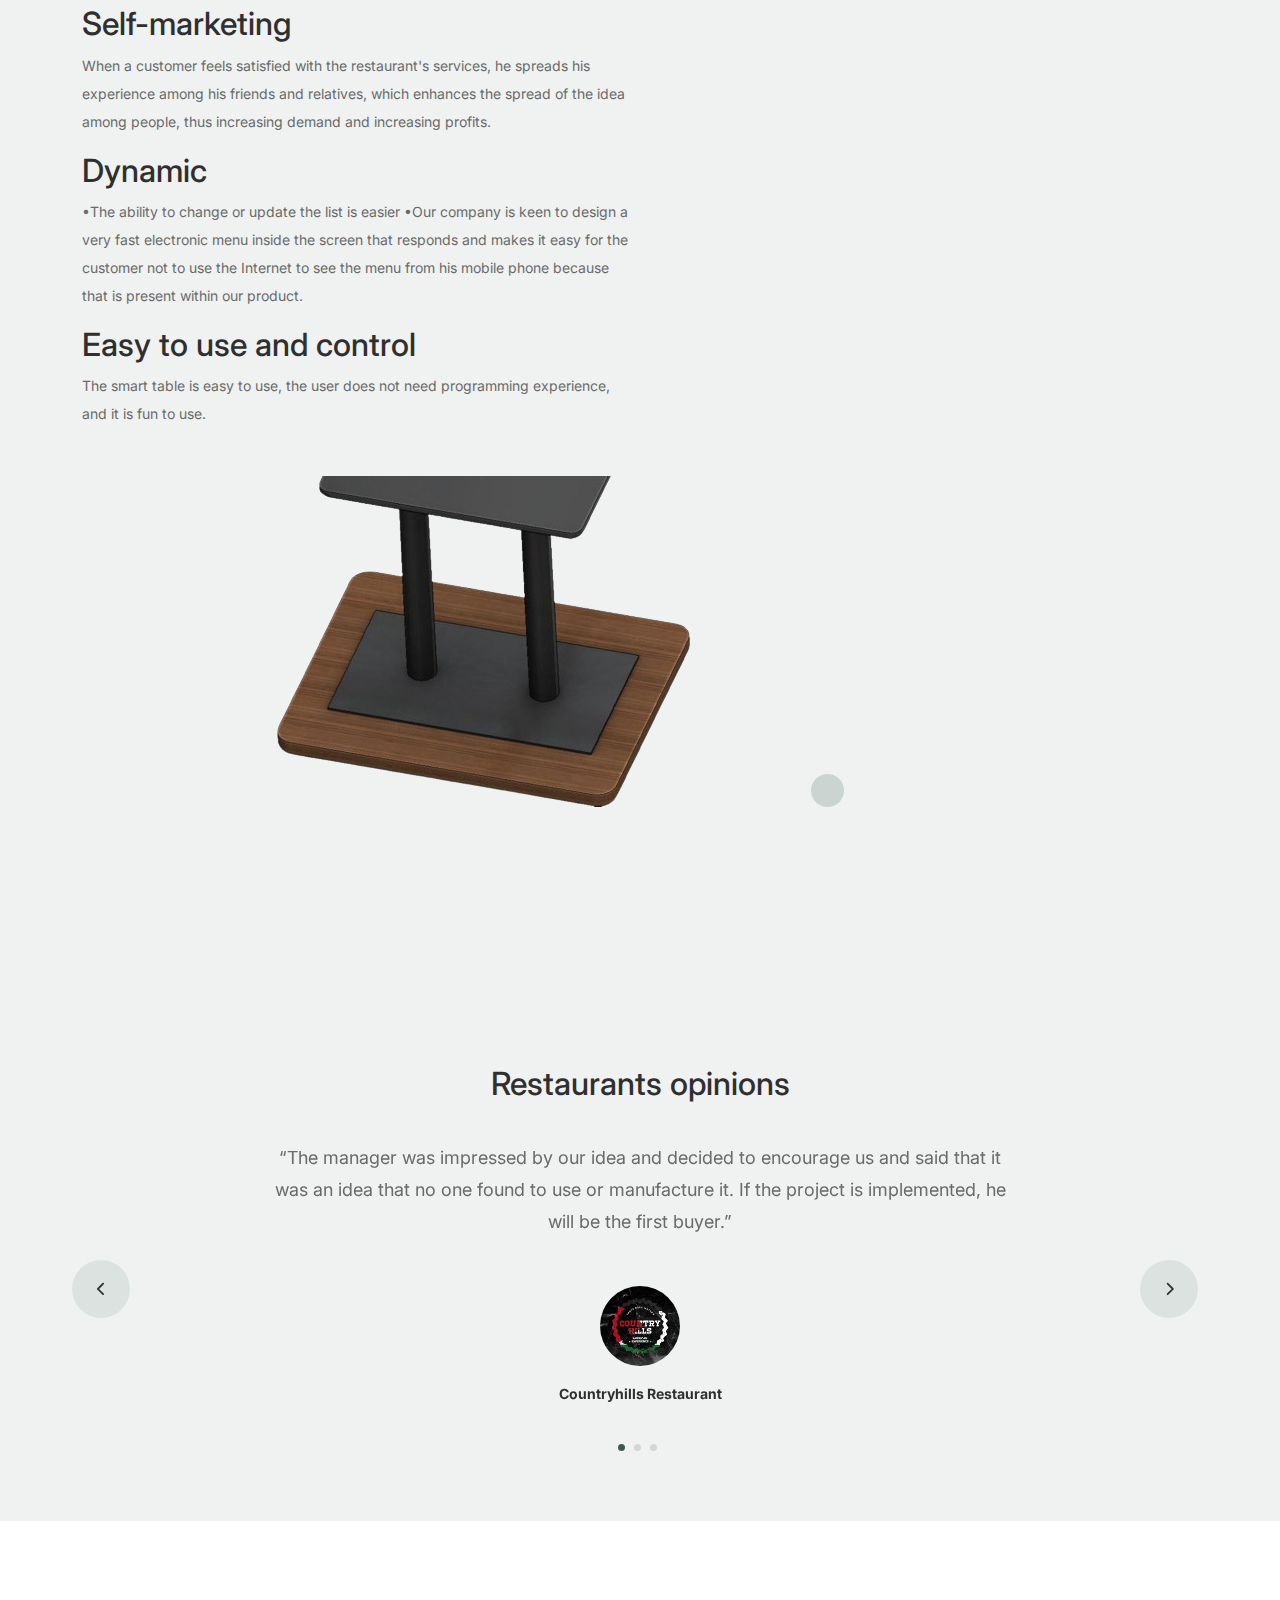
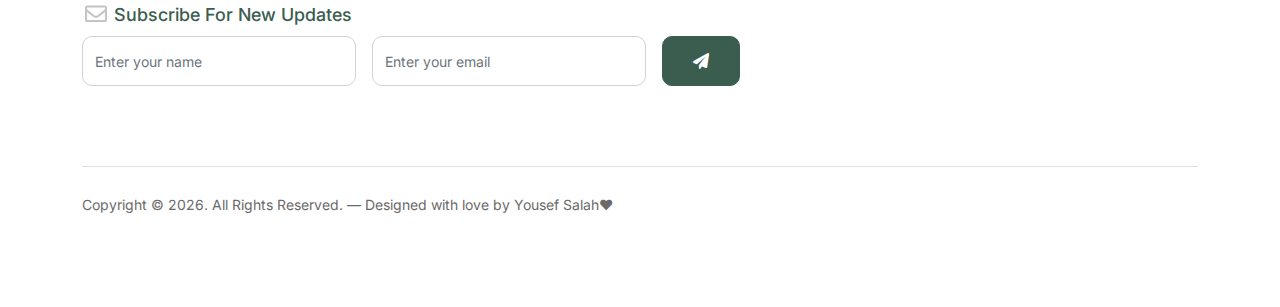
==== commit 9262ed8f: "modified" ====
--- a/services.html
+++ b/services.html
@@ -79,93 +79,62 @@
 		<!-- Start Why Choose Us Section -->
 		<div class="why-choose-section">
 			<div class="container">
-				
-				
-				<div class="row my-5">
-					<div class="col-6 col-md-6 col-lg-3 mb-4">
-						<div class="feature">
-							<div class="icon">
-								<img src="images/truck.svg" alt="Image" class="imf-fluid">
-							</div>
-							<h3>Fast &amp; Free Shipping</h3>
-							<p>Donec vitae odio quis nisl dapibus malesuada. Nullam ac aliquet velit. Aliquam vulputate.</p>
-						</div>
-					</div>
-
-					<div class="col-6 col-md-6 col-lg-3 mb-4">
-						<div class="feature">
-							<div class="icon">
-								<img src="images/bag.svg" alt="Image" class="imf-fluid">
-							</div>
-							<h3>Easy to use </h3>
-							<p>Donec vitae odio quis nisl dapibus malesuada. Nullam ac aliquet velit. Aliquam vulputate.</p>
-						</div>
-					</div>
-
-					<div class="col-6 col-md-6 col-lg-3 mb-4">
-						<div class="feature">
-							<div class="icon">
-								<img src="images/support.svg" alt="Image" class="imf-fluid">
-							</div>
-							<h3>24/7 Support</h3>
-							<p>Donec vitae odio quis nisl dapibus malesuada. Nullam ac aliquet velit. Aliquam vulputate.</p>
-						</div>
-					</div>
-
-					<div class="col-6 col-md-6 col-lg-3 mb-4">
-						<div class="feature">
-							<div class="icon">
-								<img src="images/return.svg" alt="Image" class="imf-fluid">
-							</div>
-							<h3>Hassle Free Returns</h3>
-							<p>Donec vitae odio quis nisl dapibus malesuada. Nullam ac aliquet velit. Aliquam vulputate.</p>
-						</div>
-					</div>
-
-					<div class="col-6 col-md-6 col-lg-3 mb-4">
-						<div class="feature">
-							<div class="icon">
-								<img src="images/truck.svg" alt="Image" class="imf-fluid">
-							</div>
-							<h3>Easy to control</h3>
-							<p>Donec vitae odio quis nisl dapibus malesuada. Nullam ac aliquet velit. Aliquam vulputate.</p>
-						</div>
-					</div>
-
-					<div class="col-6 col-md-6 col-lg-3 mb-4">
-						<div class="feature">
-							<div class="icon">
-								<img src="images/bag.svg" alt="Image" class="imf-fluid">
-							</div>
-							<h3>Easy to Order</h3>
-							<p>Donec vitae odio quis nisl dapibus malesuada. Nullam ac aliquet velit. Aliquam vulputate.</p>
-						</div>
-					</div>
-
-					<div class="col-6 col-md-6 col-lg-3 mb-4">
-						<div class="feature">
-							<div class="icon">
-								<img src="images/support.svg" alt="Image" class="imf-fluid">
-							</div>
-							<h3>Dynamic</h3>
-							<p>Donec vitae odio quis nisl dapibus malesuada. Nullam ac aliquet velit. Aliquam vulputate.</p>
-						</div>
-					</div>
-
-					<div class="col-6 col-md-6 col-lg-3 mb-4">
-						<div class="feature">
-							<div class="icon">
-								<img src="images/return.svg" alt="Image" class="imf-fluid">
-							</div>
-							<h3>Self-marketing</h3>
-							<p>Donec vitae odio quis nisl dapibus malesuada. Nullam ac aliquet velit. Aliquam vulputate.</p>
-						</div>
-					</div>
-
-				</div>
-			
-			</div>
-		</div>
+				<div class="row justify-content-between">
+					<div class="col-lg-6">
+						<h2 class="section-title">Why Choose Us</h2>
+						<p>Choose us for our exceptional service, high-quality products, and commitment to customer satisfaction..</p>
+
+						<div class="row my-5">
+							<div class="col-6 col-md-6">
+								<div class="feature">
+									<div class="icon">
+										<img src="images/truck.svg" alt="Image" class="imf-fluid">
+									</div>
+									<h3>Fast Shipping</h3>
+									<p>We offer fast and reliable shipping options to ensure your order arrives on time.</p>
+								</div>
+							</div>
+
+							<div class="col-6 col-md-6">
+								<div class="feature">
+									<div class="icon">
+										<img src="images/bag.svg" alt="Image" class="imf-fluid">
+									</div>
+									<h3>Easy to Order</h3>
+									<p>Our ordering process is simple and user-friendly,
+										making it easy for you to place your order</p>
+								</div>
+							</div>
+
+							<div class="col-6 col-md-6">
+								<div class="feature">
+									<div class="icon">
+										<img src="images/support.svg" alt="Image" class="imf-fluid">
+									</div>
+									<h3>24/7 Support</h3>
+									<p>We provide 24/7 customer support to assist you with any questions or issues at any time.</p>
+								</div>
+							</div>
+
+							<div class="col-6 col-md-6">
+								<div class="feature">
+									<div class="icon">
+										<img src="images/return.svg" alt="Image" class="imf-fluid">
+									</div>
+									<h3>Hassle Free Returns</h3>
+									<p>Our hassle-free return policy ensures you can return items with ease and confidence.</p>
+								</div>
+							</div>
+
+						</div>
+					</div>
+
+					
+
+				</div>
+			</div>
+		</div>
+		<!-- End Why Choose Us Section -->
 		<!-- End Why Choose Us Section -->
 
 		<!-- Start Why Choose Us Section -->
@@ -316,103 +285,113 @@
 		</div>
 	</div>
 </div>
-		<!-- Start Testimonial Slider -->
-		<div class="testimonial-section before-footer-section">
-			<div class="container">
-				<div class="row">
-					<div class="col-lg-7 mx-auto text-center">
-						<h2 class="section-title">Testimonials</h2>
-					</div>
-				</div>
-
-				<div class="row justify-content-center">
-					<div class="col-lg-12">
-						<div class="testimonial-slider-wrap text-center">
-
-							<div id="testimonial-nav">
-								<span class="prev" data-controls="prev"><span class="fa fa-chevron-left"></span></span>
-								<span class="next" data-controls="next"><span class="fa fa-chevron-right"></span></span>
-							</div>
-
-							<div class="testimonial-slider">
-								
-								<div class="item">
-									<div class="row justify-content-center">
-										<div class="col-lg-8 mx-auto">
-
-											<div class="testimonial-block text-center">
-												<blockquote class="mb-5">
-													<p>&ldquo;Donec facilisis quam ut purus rutrum lobortis. Donec vitae odio quis nisl dapibus malesuada. Nullam ac aliquet velit. Aliquam vulputate velit imperdiet dolor tempor tristique. Pellentesque habitant morbi tristique senectus et netus et malesuada fames ac turpis egestas. Integer convallis volutpat dui quis scelerisque.&rdquo;</p>
-												</blockquote>
-
-												<div class="author-info">
-													<div class="author-pic">
-														<img src="images/person-1.png" alt="Maria Jones" class="img-fluid">
-													</div>
-													<h3 class="font-weight-bold">Maria Jones</h3>
-													<span class="position d-block mb-3">CEO, Co-Founder, XYZ Inc.</span>
-												</div>
+<!-- Start Testimonial Slider -->
+<div class="testimonial-section">
+	<div class="container">
+		<div class="row">
+			<div class="col-lg-7 mx-auto text-center">
+				<h2 class="section-title">Restaurants opinions</h2>
+			</div>
+		</div>
+
+		<div class="row justify-content-center">
+			<div class="col-lg-12">
+				<div class="testimonial-slider-wrap text-center">
+
+					<div id="testimonial-nav">
+						<span class="prev" data-controls="prev"><span class="fa fa-chevron-left"></span></span>
+						<span class="next" data-controls="next"><span class="fa fa-chevron-right"></span></span>
+					</div>
+
+					<div class="testimonial-slider">
+
+						<div class="item">
+							<div class="row justify-content-center">
+								<div class="col-lg-8 mx-auto">
+
+									<div class="testimonial-block text-center">
+										<blockquote class="mb-5">
+											<p>&ldquo;The manager was impressed by our idea and
+												decided to encourage us and said that it was an idea
+												that no one found to use
+												or manufacture it.
+												If the project is implemented, he will be the first buyer.&rdquo;</p>
+										</blockquote>
+
+										<div class="author-info">
+											<div class="author-pic">
+												<img src="Countryhills.jpg" alt="Maria Jones" class="img-fluid">
 											</div>
+											<h3 class="font-weight-bold">Countryhills Restaurant</h3>
 
 										</div>
 									</div>
-								</div> 
-								<!-- END item -->
-
-								<div class="item">
-									<div class="row justify-content-center">
-										<div class="col-lg-8 mx-auto">
-
-											<div class="testimonial-block text-center">
-												<blockquote class="mb-5">
-													<p>&ldquo;Donec facilisis quam ut purus rutrum lobortis. Donec vitae odio quis nisl dapibus malesuada. Nullam ac aliquet velit. Aliquam vulputate velit imperdiet dolor tempor tristique. Pellentesque habitant morbi tristique senectus et netus et malesuada fames ac turpis egestas. Integer convallis volutpat dui quis scelerisque.&rdquo;</p>
-												</blockquote>
-
-												<div class="author-info">
-													<div class="author-pic">
-														<img src="images/person-1.png" alt="Maria Jones" class="img-fluid">
-													</div>
-													<h3 class="font-weight-bold">Maria Jones</h3>
-													<span class="position d-block mb-3">CEO, Co-Founder, XYZ Inc.</span>
-												</div>
+
+								</div>
+							</div>
+						</div>
+						<!-- END item -->
+
+						<div class="item">
+							<div class="row justify-content-center">
+								<div class="col-lg-8 mx-auto">
+
+									<div class="testimonial-block text-center">
+										<blockquote class="mb-5">
+											<p>&ldquo;he liked the idea and he wanted to implement
+												it in his restaurant, which is a new idea that has not been implemented
+												before, and there is nothing in the restaurant that uses
+												technology&rdquo;</p>
+										</blockquote>
+
+										<div class="author-info">
+											<div class="author-pic">
+												<img src="Tamara.png" alt="Maria Jones" class="img-fluid">
 											</div>
+											<h3 class="font-weight-bold">Tamara Restaurant</h3>
 
 										</div>
 									</div>
-								</div> 
-								<!-- END item -->
-
-								<div class="item">
-									<div class="row justify-content-center">
-										<div class="col-lg-8 mx-auto">
-
-											<div class="testimonial-block text-center">
-												<blockquote class="mb-5">
-													<p>&ldquo;Donec facilisis quam ut purus rutrum lobortis. Donec vitae odio quis nisl dapibus malesuada. Nullam ac aliquet velit. Aliquam vulputate velit imperdiet dolor tempor tristique. Pellentesque habitant morbi tristique senectus et netus et malesuada fames ac turpis egestas. Integer convallis volutpat dui quis scelerisque.&rdquo;</p>
-												</blockquote>
-
-												<div class="author-info">
-													<div class="author-pic">
-														<img src="images/person-1.png" alt="Maria Jones" class="img-fluid">
-													</div>
-													<h3 class="font-weight-bold">Maria Jones</h3>
-													<span class="position d-block mb-3">CEO, Co-Founder, XYZ Inc.</span>
-												</div>
+
+								</div>
+							</div>
+						</div>
+						<!-- END item -->
+
+						<div class="item">
+							<div class="row justify-content-center">
+								<div class="col-lg-8 mx-auto">
+
+									<div class="testimonial-block text-center">
+										<blockquote class="mb-5">
+											<p>&ldquo;He liked the idea and he wanted to be
+												the first buyer and be one of the first restaurants that actually
+												implement this
+												idea in his restaurant.&rdquo;</p>
+										</blockquote>
+
+										<div class="author-info">
+											<div class="author-pic">
+												<img src="Sizzler.png" alt="Maria Jones" class="img-fluid">
 											</div>
+											<h3 class="font-weight-bold">Sizzler Restaurant</h3>
 
 										</div>
 									</div>
-								</div> 
-								<!-- END item -->
-
-							</div>
-
-						</div>
-					</div>
-				</div>
-			</div>
-		</div>
-		<!-- End Testimonial Slider -->
+
+								</div>
+							</div>
+						</div>
+						<!-- END item -->
+
+					</div>
+
+				</div>
+			</div>
+		</div>
+	</div>
+</div>
+<!-- End Testimonial Slider -->
 
 
 		<footer class="footer-section">
